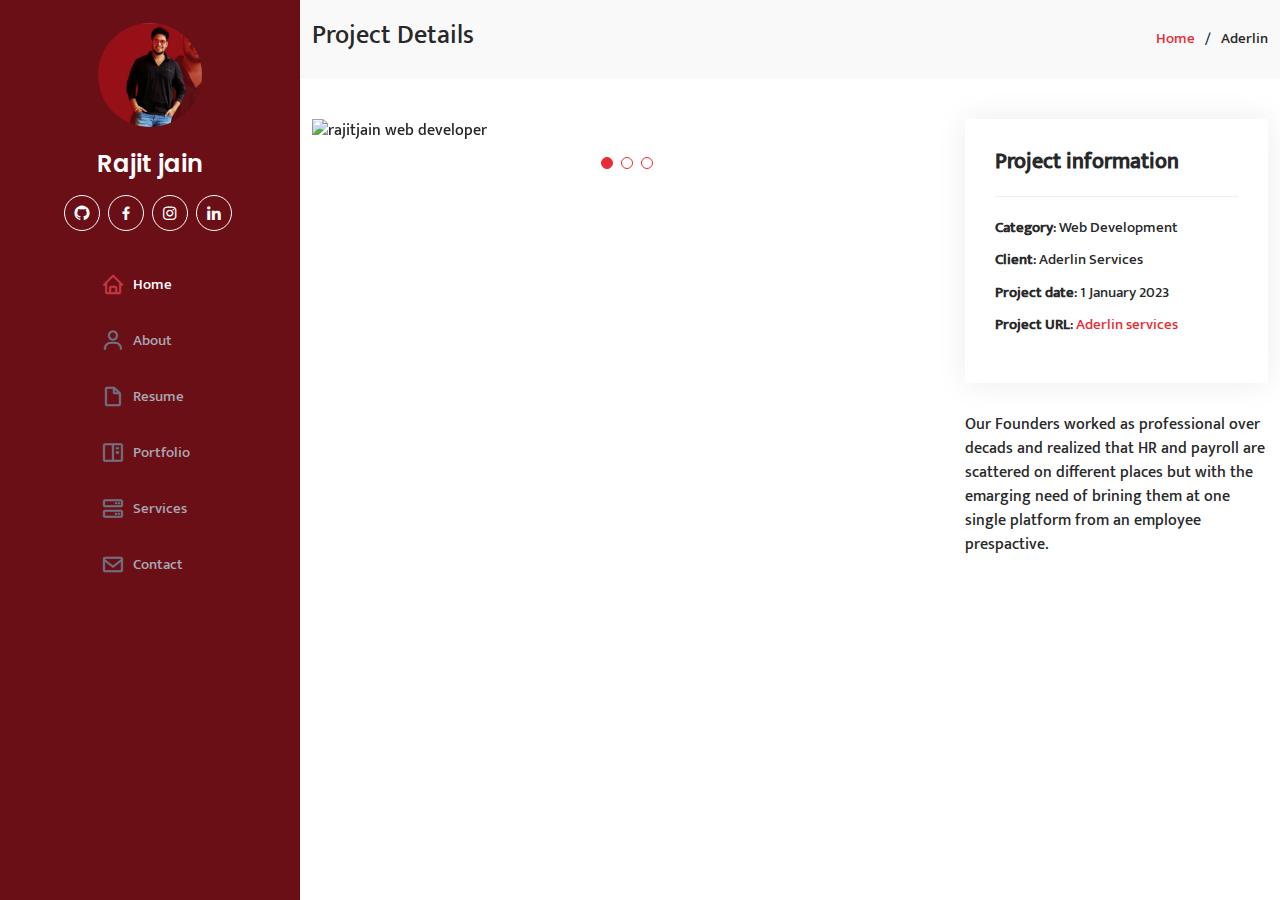
==== aderlin.html @ d3838ede "added" ====
<!DOCTYPE html>
<html lang="en">

<head>
  <meta charset="utf-8">
  <meta content="width=device-width, initial-scale=1.0" name="viewport">

  <title>Rajit jain</title>
  <meta content="" name="description">
  <meta content="" name="keywords">

  <!-- Favicons -->
  <link href="assets/img/favicon.png" rel="icon">
  <link href="assets/img/apple-touch-icon.png" rel="apple-touch-icon">

  <!-- Google Fonts -->
  <link href="https://fonts.googleapis.com/css?family=Open+Sans:300,300i,400,400i,600,600i,700,700i|Raleway:300,300i,400,400i,500,500i,600,600i,700,700i|Poppins:300,300i,400,400i,500,500i,600,600i,700,700i" rel="stylesheet">

  <!-- Vendor CSS Files -->
  <link href="assets/vendor/aos/aos.css" rel="stylesheet">
  <link href="assets/vendor/bootstrap/css/bootstrap.min.css" rel="stylesheet">
  <link href="assets/vendor/bootstrap-icons/bootstrap-icons.css" rel="stylesheet">
  <link href="assets/vendor/boxicons/css/boxicons.min.css" rel="stylesheet">
  <link href="assets/vendor/glightbox/css/glightbox.min.css" rel="stylesheet">
  <link href="assets/vendor/swiper/swiper-bundle.min.css" rel="stylesheet">

  <!-- Template Main CSS File -->
  <link href="assets/css/style.css" rel="stylesheet">

  <!-- =======================================================
  * Template Name: iPortfolio - v3.10.0
  * Template URL: https://bootstrapmade.com/iportfolio-bootstrap-portfolio-websites-template/
  * Author: BootstrapMade.com
  * License: https://bootstrapmade.com/license/
  ======================================================== -->
</head>

<body>

  <!-- ======= Mobile nav toggle button ======= -->
  <i class="bi bi-list mobile-nav-toggle d-xl-none"></i>

  <!-- ======= Header ======= -->
  <header id="header">
    <div class="d-flex flex-column">

      <div class="profile">
        <img src="assets/img/profile-img.png" alt="rajitjain web developer" class="img-fluid rounded-circle">
        <h1 class="text-light"><a href="index">Rajit jain</a></h1>
        <div class="social-links mt-3 text-center">
          <a href="https://github.com/RajitJainSinghai" class="twitter" target="_blank"><i class="bx bxl-github"></i></a>
          <a href="https://www.facebook.com/rajit.jain.31" class="facebook" target="_blank"><i class="bx bxl-facebook"></i></a>
          <a href="https://www.instagram.com/singhai_rajit/" class="instagram" target="_blank"><i class="bx bxl-instagram"></i></a>
          <!-- <a href="#" class="google-plus"><i class="bx bxl-skype"></i></a> -->
          <a href="https://www.linkedin.com/in/rajit-jain-47393b143/" class="linkedin" target="_blank"><i class="bx bxl-linkedin"></i></a>
        </div>
      </div>

      <nav id="navbar" class="nav-menu navbar">
        <ul>
          <li><a href="#hero" class="nav-link scrollto active"><i class="bx bx-home"></i> <span>Home</span></a></li>
          <li><a href="#about" class="nav-link scrollto"><i class="bx bx-user"></i> <span>About</span></a></li>
          <li><a href="#resume" class="nav-link scrollto"><i class="bx bx-file-blank"></i> <span>Resume</span></a></li>
          <li><a href="#portfolio" class="nav-link scrollto"><i class="bx bx-book-content"></i> <span>Portfolio</span></a></li>
          <li><a href="#services" class="nav-link scrollto"><i class="bx bx-server"></i> <span>Services</span></a></li>
          <li><a href="#contact" class="nav-link scrollto"><i class="bx bx-envelope"></i> <span>Contact</span></a></li>
        </ul>
      </nav><!-- .nav-menu -->
    </div>
  </header><!-- End Header -->
     

  <main id="main">

    <!-- ======= Breadcrumbs ======= -->
    <section id="breadcrumbs" class="breadcrumbs">
      <div class="container">

        <div class="d-flex justify-content-between align-items-center">
          <h2>Project Details</h2>
          <ol>
            <li><a href="index">Home</a></li>
            <li>Aderlin</li>
          </ol>
        </div>

      </div>
    </section><!-- End Breadcrumbs -->

    <!-- ======= Portfolio Details Section ======= -->
    <section id="portfolio-details" class="portfolio-details">
      <div class="container">

        <div class="row gy-4">

          <div class="col-lg-8">
            <div class="portfolio-details-slider swiper">
              <div class="swiper-wrapper align-items-center">

                <div class="swiper-slide">
                  <img src="https://res.cloudinary.com/rajit-jain-cloud/image/upload/v1680676467/media/aderlin_1_ofjwob.jpg" alt="rajitjain web developer">
                </div>

                <div class="swiper-slide">
                  <img src="https://res.cloudinary.com/rajit-jain-cloud/image/upload/v1680675570/media/aderlin_2_uweq5k.jpg" alt="rajitjain web developer">
                </div>

                <div class="swiper-slide">
                  <img src="https://res.cloudinary.com/rajit-jain-cloud/image/upload/v1680675557/media/aderlin_3_j9jbp7.jpg" alt="rajitjain web developer">
                </div>

              </div>
              <div class="swiper-pagination"></div>
            </div>
          </div>

          <div class="col-lg-4">
            <div class="portfolio-info">
              <h3>Project information</h3>
              <ul>
                <li><strong>Category</strong>: Web Development</li>
                <li><strong>Client</strong>: Aderlin Services</li>
                <li><strong>Project date</strong>: 1 January 2023</li>
                <li><strong>Project URL</strong>: <a href="https://aderlinservices.com/">Aderlin services</a></li>
              </ul>
            </div>
            <div class="portfolio-description">
              <p>
                Our Founders worked as professional over decads and realized that HR and payroll are scattered on different places but with the emarging need of brining them at one single platform from an employee prespactive.</p>
            </div>
          </div>

        </div>

      </div>
    </section>
    <!-- End Portfolio Details Section -->

  </main><!-- End #main -->

  <!-- ======= Footer ======= -->
  <!-- <footer id="footer">
    <div class="container">
      <div class="copyright">
        &copy; Copyright <strong><span>iPortfolio</span></strong>
      </div>
      <div class="credits">
   Designed by <a href="https://bootstrapmade.com/">BootstrapMade</a>
      </div>
    </div>
  </footer> -->
  <!-- End  Footer -->

  <a href="#" class="back-to-top d-flex align-items-center justify-content-center"><i class="bi bi-arrow-up-short"></i></a>

  <!-- Vendor JS Files -->
  <script src="assets/vendor/purecounter/purecounter_vanilla.js"></script>
  <script src="assets/vendor/aos/aos.js"></script>
  <script src="assets/vendor/bootstrap/js/bootstrap.bundle.min.js"></script>
  <script src="assets/vendor/glightbox/js/glightbox.min.js"></script>
  <script src="assets/vendor/isotope-layout/isotope.pkgd.min.js"></script>
  <script src="assets/vendor/swiper/swiper-bundle.min.js"></script>
  <script src="assets/vendor/typed.js/typed.min.js"></script>
  <script src="assets/vendor/waypoints/noframework.waypoints.js"></script>
  <script src="assets/vendor/php-email-form/validate.js"></script>

  <!-- Template Main JS File -->
  <script src="assets/js/main.js"></script>

</body>

</html>
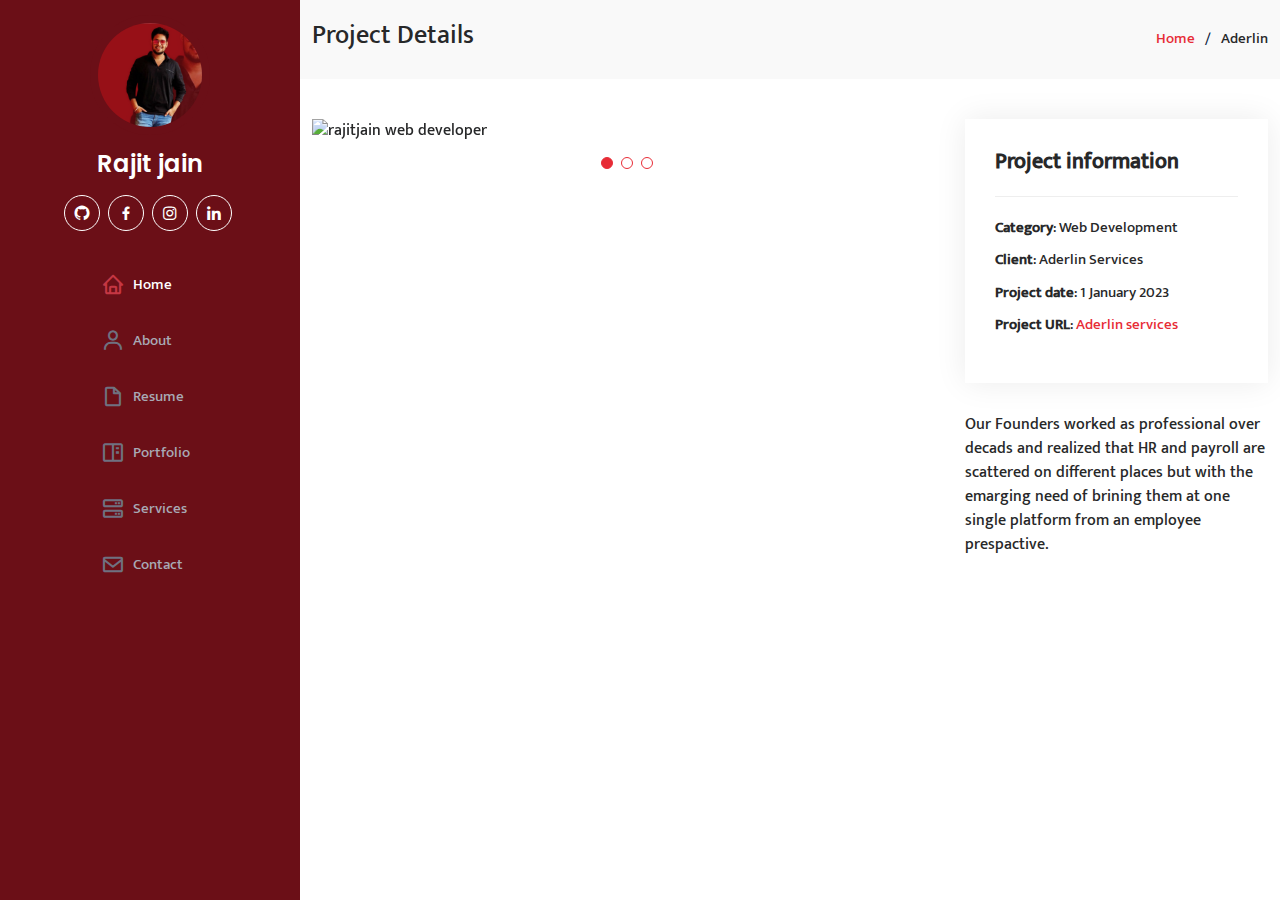
==== commit c089456b: "added correct links" ====
--- a/aderlin.html
+++ b/aderlin.html
@@ -58,12 +58,12 @@
 
       <nav id="navbar" class="nav-menu navbar">
         <ul>
-          <li><a href="#hero" class="nav-link scrollto active"><i class="bx bx-home"></i> <span>Home</span></a></li>
-          <li><a href="#about" class="nav-link scrollto"><i class="bx bx-user"></i> <span>About</span></a></li>
-          <li><a href="#resume" class="nav-link scrollto"><i class="bx bx-file-blank"></i> <span>Resume</span></a></li>
-          <li><a href="#portfolio" class="nav-link scrollto"><i class="bx bx-book-content"></i> <span>Portfolio</span></a></li>
-          <li><a href="#services" class="nav-link scrollto"><i class="bx bx-server"></i> <span>Services</span></a></li>
-          <li><a href="#contact" class="nav-link scrollto"><i class="bx bx-envelope"></i> <span>Contact</span></a></li>
+          <li><a href="index" class="nav-link scrollto active"><i class="bx bx-home"></i> <span>Home</span></a></li>
+          <li><a href="index#about" class="nav-link scrollto"><i class="bx bx-user"></i> <span>About</span></a></li>
+          <li><a href="index#resume" class="nav-link scrollto"><i class="bx bx-file-blank"></i> <span>Resume</span></a></li>
+          <li><a href="index#portfolio" class="nav-link scrollto"><i class="bx bx-book-content"></i> <span>Portfolio</span></a></li>
+          <li><a href="index#services" class="nav-link scrollto"><i class="bx bx-server"></i> <span>Services</span></a></li>
+          <li><a href="index#contact" class="nav-link scrollto"><i class="bx bx-envelope"></i> <span>Contact</span></a></li>
         </ul>
       </nav><!-- .nav-menu -->
     </div>
--- a/assets/css/style.css
+++ b/assets/css/style.css
@@ -255,11 +255,12 @@
   content: "";
   background: rgba(5, 13, 24, 0.3);
   position: absolute;
-  bottom: 0;
+  bottom: 0 !important;
   top: 0;
   left: 0;
   right: 0;
   z-index: 1;
+  height: 100vh;
 }
 
 #hero .hero-container {
@@ -479,6 +480,18 @@
 /*--------------------------------------------------------------
 # Resume
 --------------------------------------------------------------*/
+.resumebtn {
+  width: 100px;
+  background: #e4edf947;
+  border: 1px solid #0000001f;
+  padding: 5px;
+  font-weight: 700;
+  border-radius: 5px;
+}
+img.download_icons_for_resume {
+  width: 12px;
+  margin-left: 10px;
+}
 .resume .resume-title {
   font-size: 26px;
   font-weight: 700;
@@ -583,6 +596,8 @@
   z-index: 1;
   border: 1px solid lightgrey;
   border-radius: 10px;
+  display: flex;
+    align-items: center;
 }
 
 .portfolio .portfolio-wrap::before {
@@ -1153,6 +1168,10 @@
 .bx-link:before {
   content: "" !important;
 }
+.widthheight {
+  width: 300px;
+  height: 230px;
+}
 
 @media screen and (max-width: 600px) {
   #hero {
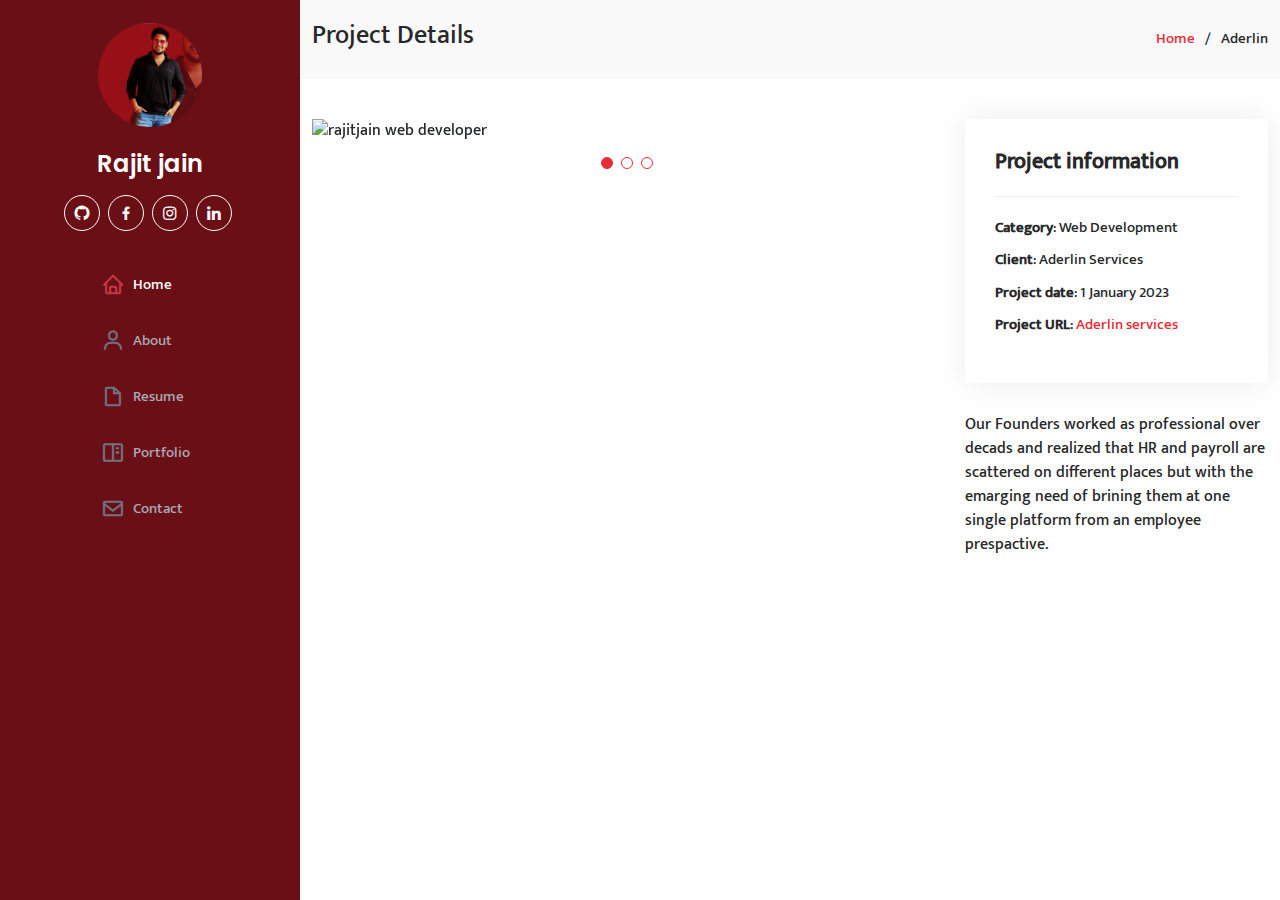
==== commit 347106f9: "remove services" ====
--- a/aderlin.html
+++ b/aderlin.html
@@ -62,7 +62,6 @@
           <li><a href="index#about" class="nav-link scrollto"><i class="bx bx-user"></i> <span>About</span></a></li>
           <li><a href="index#resume" class="nav-link scrollto"><i class="bx bx-file-blank"></i> <span>Resume</span></a></li>
           <li><a href="index#portfolio" class="nav-link scrollto"><i class="bx bx-book-content"></i> <span>Portfolio</span></a></li>
-          <li><a href="index#services" class="nav-link scrollto"><i class="bx bx-server"></i> <span>Services</span></a></li>
           <li><a href="index#contact" class="nav-link scrollto"><i class="bx bx-envelope"></i> <span>Contact</span></a></li>
         </ul>
       </nav><!-- .nav-menu -->
--- a/assets/css/style.css
+++ b/assets/css/style.css
@@ -280,7 +280,7 @@
 #hero p {
   color: #fff;
   margin-bottom: 50px;
-  font-size: 26px;
+  font-size: 22px;
   font-family: "Poppins", sans-serif;
 }
 
@@ -1180,4 +1180,8 @@
     background: url(../img/developer1_mobile.png) top center;
     background-size: cover;
   }
+  .cetralize {
+    display: flex;
+    justify-content: center;
+  }
 }